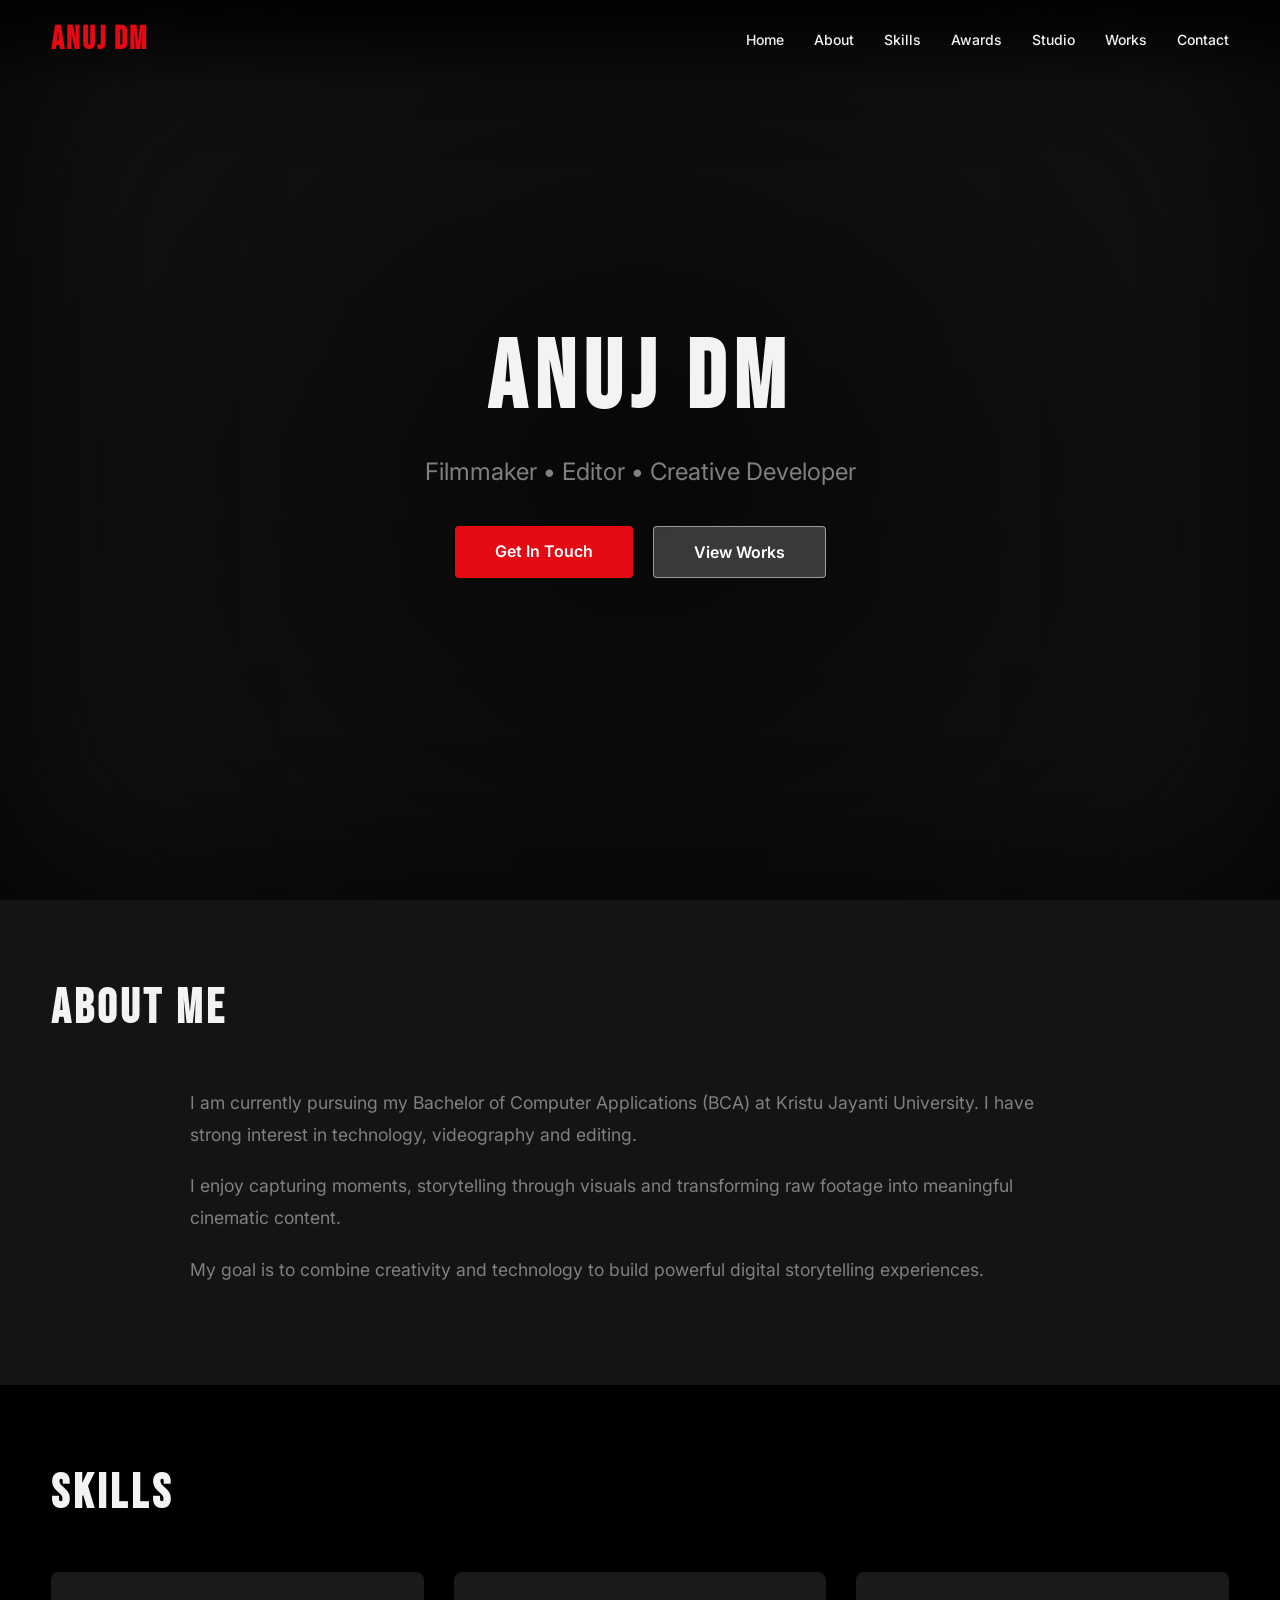
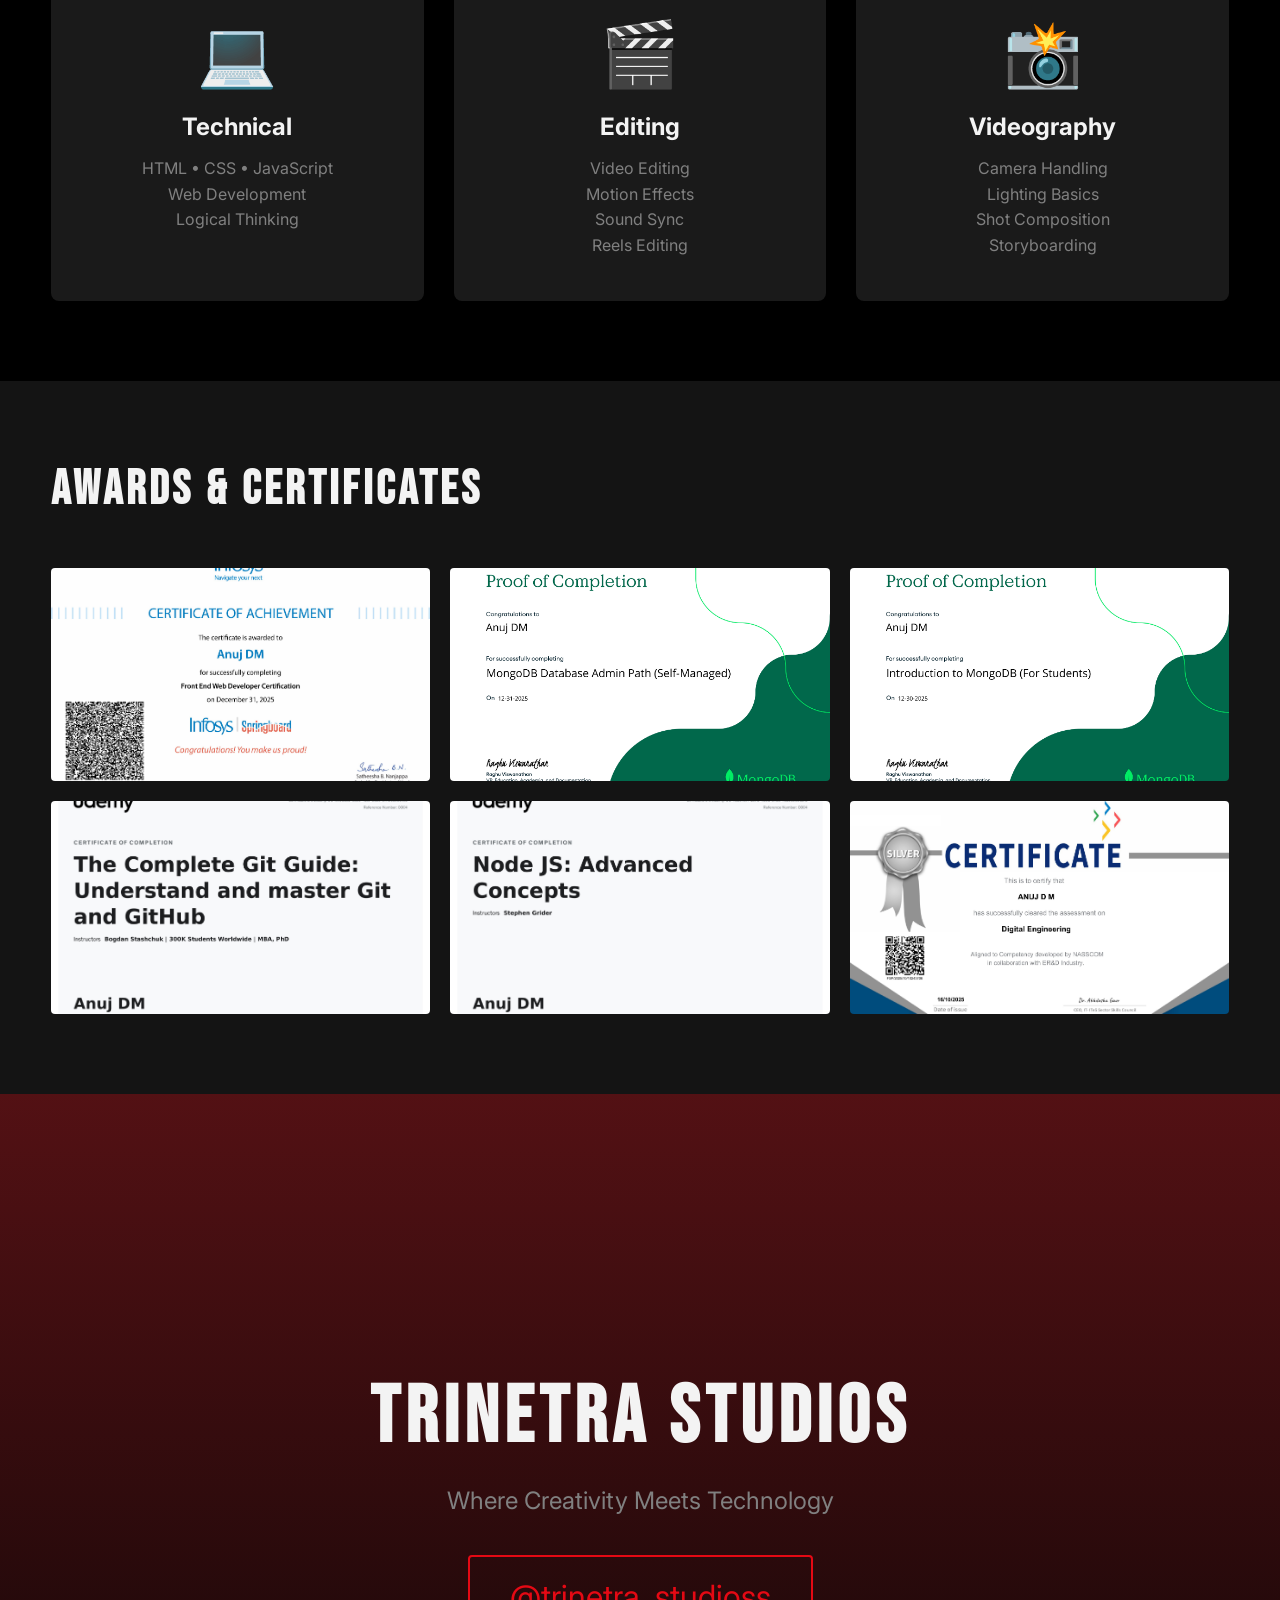
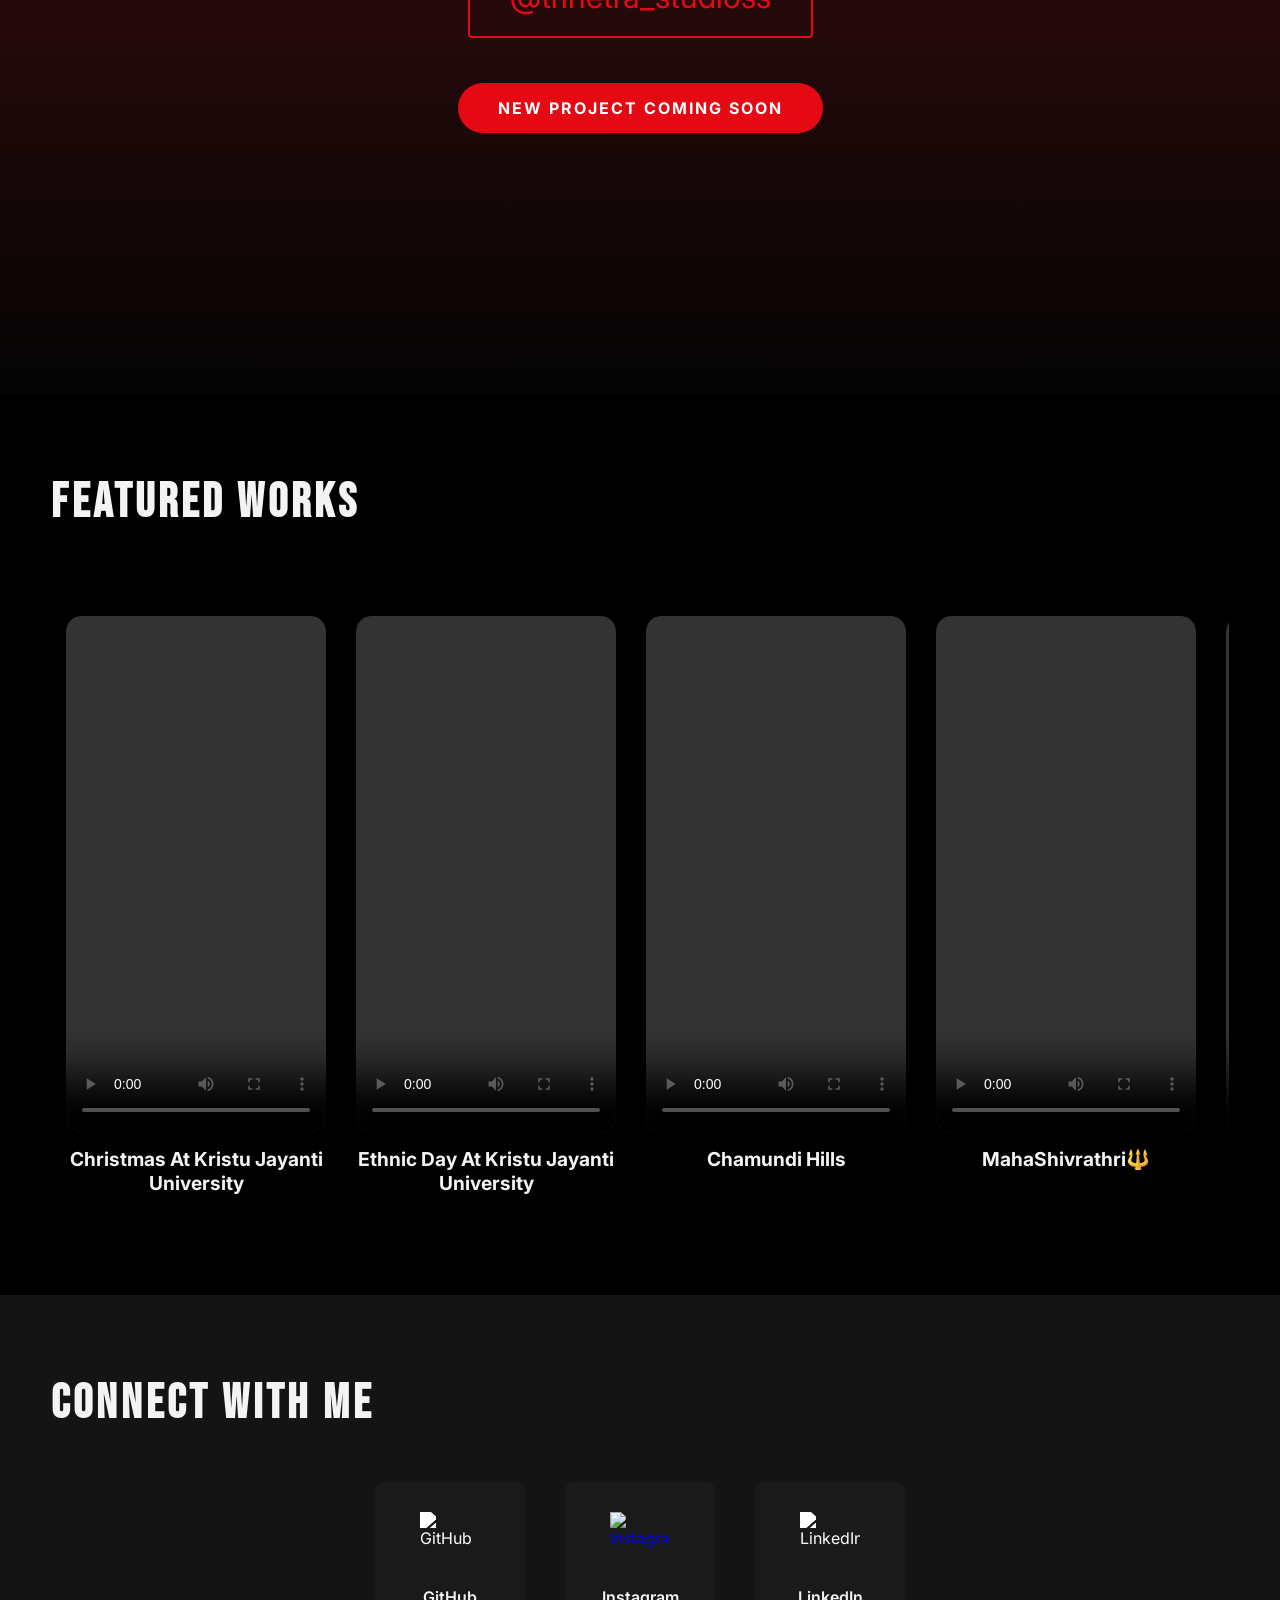
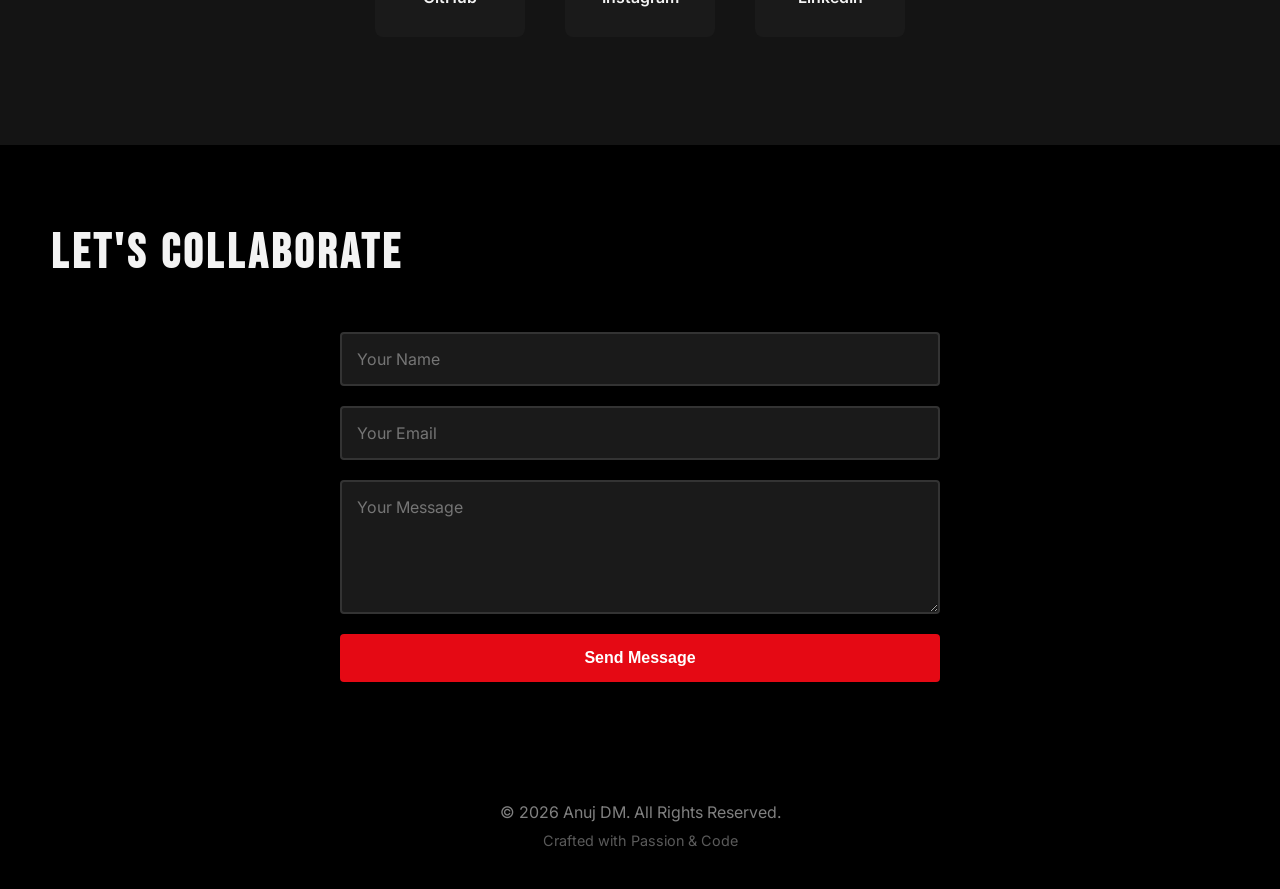
==== index.html @ eae802f0 "Prepare portfolio for Render deployment" ====
<!DOCTYPE html>
<html lang="en">
<head>
    <meta charset="UTF-8">
    <meta name="viewport" content="width=device-width, initial-scale=1.0">
    <title>Anuj DM | Filmmaker</title>
    <link rel="stylesheet" href="style.css">
    <link href="https://fonts.googleapis.com/css2?family=Bebas+Neue&family=Inter:wght@300;400;600;700;900&display=swap" rel="stylesheet">
</head>
<body>

<!-- CINEMATIC LOADER -->
<div class="loader" id="loader">
    <div class="loader-logo">ANUJ DM</div>
    <div class="loader-bar">
        <div class="loader-progress"></div>
    </div>
</div>

<!-- SCROLL PROGRESS -->
<div class="scroll-progress" id="scrollProgress"></div>

<!-- NAVBAR -->
<nav class="navbar">
    <div class="nav-brand">ANUJ DM</div>
    <div class="nav-links">
        <a href="#home">Home</a>
        <a href="#about">About</a>
        <a href="#skills">Skills</a>
        <a href="#certificates">Awards</a>
        <a href="#studio">Studio</a>
        <a href="#featured">Works</a>
        <a href="#contact">Contact</a>
    </div>
</nav>

<!-- HERO SECTION -->
<section id="home" class="hero">
    <div class="hero-overlay"></div>
    <div class="vignette"></div>
    <div class="parallax-layer layer-1"></div>
    <div class="parallax-layer layer-2"></div>
    <div class="parallax-layer layer-3"></div>
    <div class="hero-content">
        <h1 class="hero-title glitch" data-text="ANUJ DM">ANUJ DM</h1>
        <p class="hero-subtitle">Filmmaker • Editor • Creative Developer</p>
        <div class="hero-buttons">
            <a href="#contact" class="btn-primary">Get In Touch</a>
            <a href="#featured" class="btn-secondary">View Works</a>
        </div>
    </div>
</section>

<!-- ABOUT SECTION -->
<section id="about" class="section">
    <div class="container">
        <h2 class="section-title">About Me</h2>
        <div class="about-content">
            <p>I am currently pursuing my Bachelor of Computer Applications (BCA) at Kristu Jayanti University. I have strong interest in technology, videography and editing.</p>
            <p>I enjoy capturing moments, storytelling through visuals and transforming raw footage into meaningful cinematic content.</p>
            <p>My goal is to combine creativity and technology to build powerful digital storytelling experiences.</p>
        </div>
    </div>
</section>

<!-- SKILLS SECTION -->
<section id="skills" class="section section-dark">
    <div class="container">
        <h2 class="section-title">Skills</h2>
        <div class="skills-grid">
            <div class="skill-card">
                <div class="skill-icon">💻</div>
                <h3>Technical</h3>
                <p>HTML • CSS • JavaScript<br>Web Development<br>Logical Thinking</p>
            </div>
            <div class="skill-card">
                <div class="skill-icon">🎬</div>
                <h3>Editing</h3>
                <p>Video Editing<br>Motion Effects<br>Sound Sync<br>Reels Editing</p>
            </div>
            <div class="skill-card">
                <div class="skill-icon">📸</div>
                <h3>Videography</h3>
                <p>Camera Handling<br>Lighting Basics<br>Shot Composition<br>Storyboarding</p>
            </div>
        </div>
    </div>
</section>

<!-- CERTIFICATES SECTION -->
<section id="certificates" class="section">
    <div class="container">
        <h2 class="section-title">Awards & Certificates</h2>
        <div class="cert-grid">
            <div class="cert-card" onclick="openModal(0)">
                <img src="images/1-800549af-7f01-4298-87d3-6cfd0c6c1317.jpg" alt="Certificate 1">
                <div class="cert-overlay">
                    <span class="view-btn">VIEW</span>
                </div>
            </div>
            <div class="cert-card" onclick="openModal(1)">
                <img src="images/anuj-dm-3d51f6b2-e61c-4915-b4f9-0e24c8084e2e-certificate.jpg" alt="Certificate 2">
                <div class="cert-overlay">
                    <span class="view-btn">VIEW</span>
                </div>
            </div>
            <div class="cert-card" onclick="openModal(2)">
                <img src="images/anuj-dm-a8cb24fd-8176-4af7-bf3b-77c715354000-certificate (1).jpg" alt="Certificate 3">
                <div class="cert-overlay">
                    <span class="view-btn">VIEW</span>
                </div>
            </div>
            <div class="cert-card" onclick="openModal(3)">
                <img src="images/UC-1d1902c0-cde0-48bf-9a6c-017805e86f05 (1).jpg" alt="Certificate 4">
                <div class="cert-overlay">
                    <span class="view-btn">VIEW</span>
                </div>
            </div>
            <div class="cert-card" onclick="openModal(4)">
                <img src="images/UC-4d5040f7-2673-4808-a48b-7dd9c909a8fd (1).jpg" alt="Certificate 5">
                <div class="cert-overlay">
                    <span class="view-btn">VIEW</span>
                </div>
            </div>
            <div class="cert-card" onclick="openModal(5)">
                <img src="images/ANUJ+D+M_152118534-images-0.jpg" alt="Certificate 6">
                <div class="cert-overlay">
                    <span class="view-btn">VIEW</span>
                </div>
            </div>
        </div>
    </div>
</section>

<!-- MODAL -->
<div id="certModal" class="modal" onclick="closeModal()">
    <span class="modal-close">&times;</span>
    <img id="modalImage" class="modal-content">
</div>

<!-- STUDIO SECTION -->
<section id="studio" class="studio-section">
    <div class="studio-content">
        <h2 class="studio-title">TRINETRA STUDIOS</h2>
        <p class="studio-tagline">Where Creativity Meets Technology</p>
        <a href="https://instagram.com/trinetra_studioss" target="_blank" class="studio-link">
            @trinetra_studioss
        </a>
        <div class="coming-soon">
            <span class="soon-badge">NEW PROJECT COMING SOON</span>
        </div>
    </div>
</section>

<!-- FEATURED WORKS -->
<section id="featured" class="section section-dark">
    <div class="container">
        <h2 class="section-title">Featured Works</h2>
        <div class="video-grid">
            <div class="video-card">
                <div class="video-wrapper">
                    <video controls>
                        <source src="videos/moments.of.kju-11-12-2025-0001.mp4" type="video/mp4">
                    </video>
                </div>
                <h3>Christmas At Kristu Jayanti University</h3>
            </div>
            <div class="video-card">
                <div class="video-wrapper">
                    <video controls>
                        <source src="videos/VID_20251019132640.mp4" type="video/mp4">
                    </video>
                </div>
                <h3>Ethnic Day  At Kristu Jayanti University</h3>
            </div>
            <div class="video-card">
                <div class="video-wrapper">
                    <video controls>
                        <source src="videos/lv_0_20260125135123.mp4" type="video/mp4">
                    </video>
                </div>
                <h3>Chamundi Hills </h3>
            </div>
            <div class="video-card">
                <div class="video-wrapper">
                    <video controls>
                        <source src="videos/lv_0_20260215205932.mp4" type="video/mp4">
                    </video>
                </div>
                <h3>MahaShivrathri🔱</h3>
            </div>
            <div class="video-card">
                <div class="video-wrapper">
                    <video controls>
                        <source src="videos/lv_0_20260128174755.mp4" type="video/mp4">
                    </video>
                </div>
                <h3>Mysuru Palace</h3>
            </div>
        </div>
    </div>
</section>

<!-- SOCIAL SECTION -->
<section class="section">
    <div class="container">
        <h2 class="section-title">Connect With Me</h2>
        <div class="social-grid">
            <a href="https://github.com/anujdm12" target="_blank" class="social-item">
                <img src="https://cdn-icons-png.flaticon.com/512/733/733553.png" alt="GitHub">
                <span>GitHub</span>
            </a>
            <a href="https://instagram.com/anujj_dm" target="_blank" class="social-item">
                <img src="https://cdn-icons-png.flaticon.com/512/2111/2111463.png" alt="Instagram">
                <span>Instagram</span>
            </a>
            <a href="https://linkedin.com" target="_blank" class="social-item">
                <img src="https://cdn-icons-png.flaticon.com/512/174/174857.png" alt="LinkedIn">
                <span>LinkedIn</span>
            </a>
        </div>
    </div>
</section>

<!-- CONTACT SECTION -->
<section id="contact" class="section section-dark">
    <div class="container">
        <h2 class="section-title">Let's Collaborate</h2>
        <form id="contactForm" class="contact-form">
            <input type="text" id="name" placeholder="Your Name" required>
            <input type="email" id="email" placeholder="Your Email" required>
            <textarea id="message" placeholder="Your Message" rows="5" required></textarea>
            <button type="submit" class="btn-submit">Send Message</button>
        </form>
    </div>
</section>

<!-- SUCCESS MODAL -->
<div id="successModal" class="success-modal">
    <div class="success-content">
        <h2>✓ Message Sent</h2>
        <p>Thank you for reaching out!<br>I'll get back to you soon.</p>
        <button onclick="closeSuccess()" class="btn-close">Close</button>
    </div>
</div>

<!-- FOOTER -->
<footer class="footer">
    <p>© 2026 Anuj DM. All Rights Reserved.</p>
    <p class="footer-sub">Crafted with Passion & Code</p>
</footer>

<script src="script.js"></script>
</body>
</html>
---- style.css ----
/* ==================== NETFLIX THEME ==================== */

* {
    margin: 0;
    padding: 0;
    box-sizing: border-box;
}

:root {
    --netflix-black: #141414;
    --netflix-red: #E50914;
    --netflix-dark: #000000;
    --netflix-gray: #808080;
    --netflix-light: #f3f3f3;
}

body {
    font-family: 'Inter', sans-serif;
    background: var(--netflix-black);
    color: var(--netflix-light);
    overflow-x: hidden;
}

html {
    scroll-behavior: smooth;
}

/* ==================== NAVBAR ==================== */
.navbar {
    position: fixed;
    top: 0;
    width: 100%;
    padding: 20px 4%;
    display: flex;
    justify-content: space-between;
    align-items: center;
    background: linear-gradient(180deg, rgba(0,0,0,0.7) 10%, rgba(0,0,0,0));
    z-index: 999;
    transition: background 0.3s;
}

.navbar.scrolled {
    background: var(--netflix-black);
}

.nav-brand {
    font-family: 'Bebas Neue', cursive;
    font-size: 2rem;
    color: var(--netflix-red);
    font-weight: bold;
    letter-spacing: 2px;
}

.nav-links {
    display: flex;
    gap: 30px;
}

.nav-links a {
    color: var(--netflix-light);
    text-decoration: none;
    font-size: 14px;
    font-weight: 500;
    transition: color 0.3s;
}

.nav-links a:hover {
    color: var(--netflix-red);
}

/* ==================== HERO ==================== */
.hero {
    height: 100vh;
    display: flex;
    align-items: center;
    justify-content: center;
    background: linear-gradient(rgba(0,0,0,0.5), rgba(0,0,0,0.8)),
                url('data:image/svg+xml,<svg xmlns="http://www.w3.org/2000/svg" width="100" height="100"><rect fill="%23141414" width="100" height="100"/></svg>');
    position: relative;
}

.hero-overlay {
    position: absolute;
    inset: 0;
    background: radial-gradient(circle at center, transparent 0%, var(--netflix-black) 100%);
}

.hero-content {
    text-align: center;
    z-index: 10;
    animation: fadeInUp 1s ease;
}

@keyframes fadeInUp {
    from {
        opacity: 0;
        transform: translateY(30px);
    }
    to {
        opacity: 1;
        transform: translateY(0);
    }
}

.hero-title {
    font-family: 'Bebas Neue', cursive;
    font-size: 6rem;
    letter-spacing: 8px;
    margin-bottom: 20px;
    color: var(--netflix-light);
}

.hero-subtitle {
    font-size: 1.5rem;
    color: var(--netflix-gray);
    margin-bottom: 40px;
}

.hero-buttons {
    display: flex;
    gap: 20px;
    justify-content: center;
}

.btn-primary, .btn-secondary {
    padding: 15px 40px;
    font-size: 1rem;
    font-weight: 600;
    text-decoration: none;
    border-radius: 4px;
    transition: all 0.3s;
}

.btn-primary {
    background: var(--netflix-red);
    color: white;
}

.btn-primary:hover {
    background: #f40612;
    transform: scale(1.05);
}

.btn-secondary {
    background: rgba(255,255,255,0.2);
    color: white;
    border: 1px solid rgba(255,255,255,0.5);
}

.btn-secondary:hover {
    background: rgba(255,255,255,0.3);
}

/* ==================== SECTIONS ==================== */
.section {
    padding: 80px 4%;
    min-height: 50vh;
}

.section-dark {
    background: var(--netflix-dark);
}

.container {
    max-width: 1400px;
    margin: 0 auto;
}

.section-title {
    font-family: 'Bebas Neue', cursive;
    font-size: 3rem;
    letter-spacing: 4px;
    margin-bottom: 50px;
    color: var(--netflix-light);
}

/* ==================== ABOUT ==================== */
.about-content {
    max-width: 900px;
    margin: 0 auto;
    line-height: 1.8;
}

.about-content p {
    font-size: 1.1rem;
    color: var(--netflix-gray);
    margin-bottom: 20px;
}

/* ==================== SKILLS ==================== */
.skills-grid {
    display: grid;
    grid-template-columns: repeat(auto-fit, minmax(300px, 1fr));
    gap: 30px;
}

.skill-card {
    background: #1a1a1a;
    padding: 40px;
    border-radius: 8px;
    text-align: center;
    transition: all 0.3s;
    border: 2px solid transparent;
}

.skill-card:hover {
    border-color: var(--netflix-red);
    transform: scale(1.05);
}

.skill-icon {
    font-size: 4rem;
    margin-bottom: 20px;
}

.skill-card h3 {
    font-size: 1.5rem;
    margin-bottom: 15px;
    color: var(--netflix-light);
}

.skill-card p {
    color: var(--netflix-gray);
    line-height: 1.6;
}

/* ==================== CERTIFICATES ==================== */
.cert-grid {
    display: grid;
    grid-template-columns: repeat(auto-fill, minmax(300px, 1fr));
    gap: 20px;
}

.cert-card {
    position: relative;
    overflow: hidden;
    border-radius: 4px;
    cursor: pointer;
    aspect-ratio: 16/9;
}

.cert-card img {
    width: 100%;
    height: 100%;
    object-fit: cover;
    transition: transform 0.3s;
}

.cert-overlay {
    position: absolute;
    inset: 0;
    background: rgba(0,0,0,0.7);
    display: flex;
    align-items: center;
    justify-content: center;
    opacity: 0;
    transition: opacity 0.3s;
}

.cert-card:hover .cert-overlay {
    opacity: 1;
}

.cert-card:hover img {
    transform: scale(1.1);
}

.view-btn {
    padding: 12px 30px;
    background: var(--netflix-red);
    color: white;
    font-weight: 600;
    border-radius: 4px;
}

/* ==================== MODAL ==================== */
.modal {
    display: none;
    position: fixed;
    z-index: 1000;
    left: 0;
    top: 0;
    width: 100%;
    height: 100%;
    background: rgba(0,0,0,0.95);
    align-items: center;
    justify-content: center;
}

.modal.show {
    display: flex;
}

.modal-content {
    max-width: 90%;
    max-height: 90%;
    border-radius: 8px;
}

.modal-close {
    position: absolute;
    top: 20px;
    right: 40px;
    color: white;
    font-size: 3rem;
    font-weight: bold;
    cursor: pointer;
    transition: color 0.3s;
}

.modal-close:hover {
    color: var(--netflix-red);
}

/* ==================== STUDIO ==================== */
.studio-section {
    min-height: 100vh;
    display: flex;
    align-items: center;
    justify-content: center;
    background: linear-gradient(rgba(229,9,20,0.3), rgba(0,0,0,0.8)),
                var(--netflix-black);
    text-align: center;
    padding: 80px 4%;
}

.studio-title {
    font-family: 'Bebas Neue', cursive;
    font-size: 5rem;
    letter-spacing: 6px;
    margin-bottom: 20px;
    color: var(--netflix-light);
}

.studio-tagline {
    font-size: 1.5rem;
    color: var(--netflix-gray);
    margin-bottom: 40px;
}

.studio-link {
    display: inline-block;
    font-size: 2rem;
    color: var(--netflix-red);
    text-decoration: none;
    padding: 20px 40px;
    border: 2px solid var(--netflix-red);
    border-radius: 4px;
    transition: all 0.3s;
}

.studio-link:hover {
    background: var(--netflix-red);
    color: white;
}

.coming-soon {
    margin-top: 60px;
}

.soon-badge {
    padding: 15px 40px;
    background: var(--netflix-red);
    color: white;
    font-weight: bold;
    letter-spacing: 2px;
    border-radius: 30px;
}

/* ==================== VIDEOS ==================== */
.video-grid {
    display: flex;
    justify-content: flex-start;
    flex-wrap: nowrap;
    gap: 0;
    overflow-x: auto;
    overflow-y: hidden;
    padding: 20px 0;
}

.video-grid::-webkit-scrollbar {
    height: 8px;
}

.video-grid::-webkit-scrollbar-track {
    background: #1a1a1a;
    border-radius: 4px;
}

.video-grid::-webkit-scrollbar-thumb {
    background: var(--netflix-red);
    border-radius: 4px;
}

.video-grid::-webkit-scrollbar-thumb:hover {
    background: #f40612;
}

.video-card {
    display: flex;
    flex-direction: column;
    align-items: center;
}

.video-wrapper {
    position: relative;
    width: 260px;
    padding-bottom: 177.78%; /* 9:16 portrait ratio */
    background: #000;
    border-radius: 15px;
    overflow: hidden;
    margin: 15px;
}

.video-card video {
    position: absolute;
    top: 0;
    left: 0;
    width: 100%;
    height: 100%;
    border-radius: 15px;
    object-fit: cover;
}

.video-card h3 {
    font-size: 1.2rem;
    color: var(--netflix-light);
    text-align: center;
}

/* ==================== SOCIAL ==================== */
.social-grid {
    display: flex;
    justify-content: center;
    gap: 40px;
    flex-wrap: wrap;
}

.social-item {
    display: flex;
    flex-direction: column;
    align-items: center;
    gap: 15px;
    padding: 30px;
    background: #1a1a1a;
    border-radius: 8px;
    text-decoration: none;
    transition: all 0.3s;
    min-width: 150px;
}

.social-item:hover {
    transform: translateY(-5px);
    background: var(--netflix-red);
}

.social-item img {
    width: 60px;
    height: 60px;
}

.social-item:nth-child(1) img,
.social-item:nth-child(3) img {
    filter: brightness(0) invert(1);
}

.social-item:nth-child(2) img {
    /* Instagram - no filter for colorful logo */
    filter: none;
}

.social-item span {
    color: var(--netflix-light);
    font-weight: 600;
}

/* ==================== CONTACT ==================== */
.contact-form {
    max-width: 600px;
    margin: 0 auto;
    display: flex;
    flex-direction: column;
    gap: 20px;
}

.contact-form input,
.contact-form textarea {
    padding: 15px;
    background: #1a1a1a;
    border: 2px solid #333;
    color: white;
    font-size: 1rem;
    border-radius: 4px;
    font-family: 'Inter', sans-serif;
}

.contact-form input:focus,
.contact-form textarea:focus {
    outline: none;
    border-color: var(--netflix-red);
}

.btn-submit {
    padding: 15px;
    background: var(--netflix-red);
    color: white;
    font-size: 1rem;
    font-weight: 600;
    border: none;
    border-radius: 4px;
    cursor: pointer;
    transition: all 0.3s;
}

.btn-submit:hover {
    background: #f40612;
    transform: scale(1.02);
}

/* ==================== SUCCESS MODAL ==================== */
.success-modal {
    display: none;
    position: fixed;
    z-index: 1001;
    inset: 0;
    background: rgba(0,0,0,0.9);
    align-items: center;
    justify-content: center;
}

.success-modal.show {
    display: flex;
}

.success-content {
    background: #1a1a1a;
    padding: 50px;
    border-radius: 8px;
    text-align: center;
    border: 2px solid var(--netflix-red);
}

.success-content h2 {
    font-size: 2rem;
    color: var(--netflix-red);
    margin-bottom: 20px;
}

.success-content p {
    color: var(--netflix-gray);
    margin-bottom: 30px;
    line-height: 1.6;
}

.btn-close {
    padding: 12px 40px;
    background: var(--netflix-red);
    color: white;
    border: none;
    border-radius: 4px;
    font-size: 1rem;
    font-weight: 600;
    cursor: pointer;
    transition: all 0.3s;
}

.btn-close:hover {
    background: #f40612;
}

/* ==================== FOOTER ==================== */
.footer {
    padding: 40px 4%;
    text-align: center;
    background: var(--netflix-dark);
    color: var(--netflix-gray);
}

.footer-sub {
    margin-top: 10px;
    font-size: 0.9rem;
    opacity: 0.7;
}

/* ==================== CINEMATIC LOADER ==================== */
.loader {
    position: fixed;
    inset: 0;
    background: var(--netflix-black);
    z-index: 9999;
    display: flex;
    align-items: center;
    justify-content: center;
    flex-direction: column;
    gap: 30px;
    transition: opacity 0.5s, visibility 0.5s;
}

.loader.hidden {
    opacity: 0;
    visibility: hidden;
}

.loader-logo {
    font-family: 'Bebas Neue', cursive;
    font-size: 4rem;
    letter-spacing: 6px;
    color: var(--netflix-red);
    animation: glowPulse 2s ease-in-out infinite;
}

@keyframes glowPulse {
    0%, 100% { text-shadow: 0 0 20px var(--netflix-red); }
    50% { text-shadow: 0 0 40px var(--netflix-red), 0 0 60px var(--netflix-red); }
}

.loader-bar {
    width: 300px;
    height: 4px;
    background: #333;
    border-radius: 2px;
    overflow: hidden;
}

.loader-progress {
    height: 100%;
    background: var(--netflix-red);
    width: 0;
    animation: loadProgress 2s ease-out forwards;
}

@keyframes loadProgress {
    to { width: 100%; }
}

/* ==================== SCROLL TIMELINE ==================== */
.scroll-progress {
    position: fixed;
    top: 0;
    left: 0;
    height: 4px;
    background: var(--netflix-red);
    z-index: 1000;
    transform-origin: left;
    transform: scaleX(0);
}

/* ==================== DEPTH LAYERS ==================== */
.parallax-layer {
    position: absolute;
    width: 100%;
    height: 100%;
    transition: transform 0.5s cubic-bezier(0.25, 0.46, 0.45, 0.94);
}

.layer-1 { z-index: 1; }
.layer-2 { z-index: 2; }
.layer-3 { z-index: 3; }

/* ==================== GLITCH EFFECT (Hero Only) ==================== */
.glitch {
    position: relative;
    animation: glitch-anim 5s infinite;
}

.glitch::before,
.glitch::after {
    content: attr(data-text);
    position: absolute;
    top: 0;
    left: 0;
    width: 100%;
    height: 100%;
    opacity: 0;
}

.glitch::before {
    animation: glitch-before 3s infinite;
    clip-path: polygon(0 0, 100% 0, 100% 45%, 0 45%);
    transform: translate(-2px, -2px);
}

.glitch::after {
    animation: glitch-after 2.5s infinite;
    clip-path: polygon(0 55%, 100% 55%, 100% 100%, 0 100%);
    transform: translate(2px, 2px);
}

@keyframes glitch-anim {
    0%, 90%, 100% { transform: translate(0); }
    92% { transform: translate(-2px, 2px); }
    94% { transform: translate(2px, -2px); }
    96% { transform: translate(-2px, -2px); }
}

@keyframes glitch-before {
    0%, 95%, 100% { opacity: 0; }
    96% { opacity: 0.8; transform: translate(-5px, 0); }
    97% { opacity: 0; }
}

@keyframes glitch-after {
    0%, 93%, 100% { opacity: 0; }
    94% { opacity: 0.8; transform: translate(5px, 0); }
    95% { opacity: 0; }
}

.glitch-text {
    color: var(--netflix-red);
    text-shadow: 
        0 0 10px var(--netflix-red),
        0 0 20px var(--netflix-red),
        0 0 30px var(--netflix-red);
}

/* Cinematic vignette */
.vignette {
    position: absolute;
    inset: 0;
    box-shadow: inset 0 0 200px rgba(0,0,0,0.9);
    pointer-events: none;
}

/* ==================== RESPONSIVE ==================== */
@media (max-width: 768px) {
    .hero-title {
        font-size: 3rem;
    }
    
    .nav-links {
        gap: 15px;
    }
    
    .nav-links a {
        font-size: 12px;
    }
    
    .skills-grid,
    .cert-grid {
        grid-template-columns: 1fr;
    }
    
    .video-grid {
        grid-template-columns: 1fr;
    }
    
    .video-grid {
        grid-template-columns: repeat(auto-fit, minmax(300px, 1fr));
    }
    
    .studio-title {
        font-size: 3rem;
    }
    
    .hero-buttons {
        flex-direction: column;
    }
}
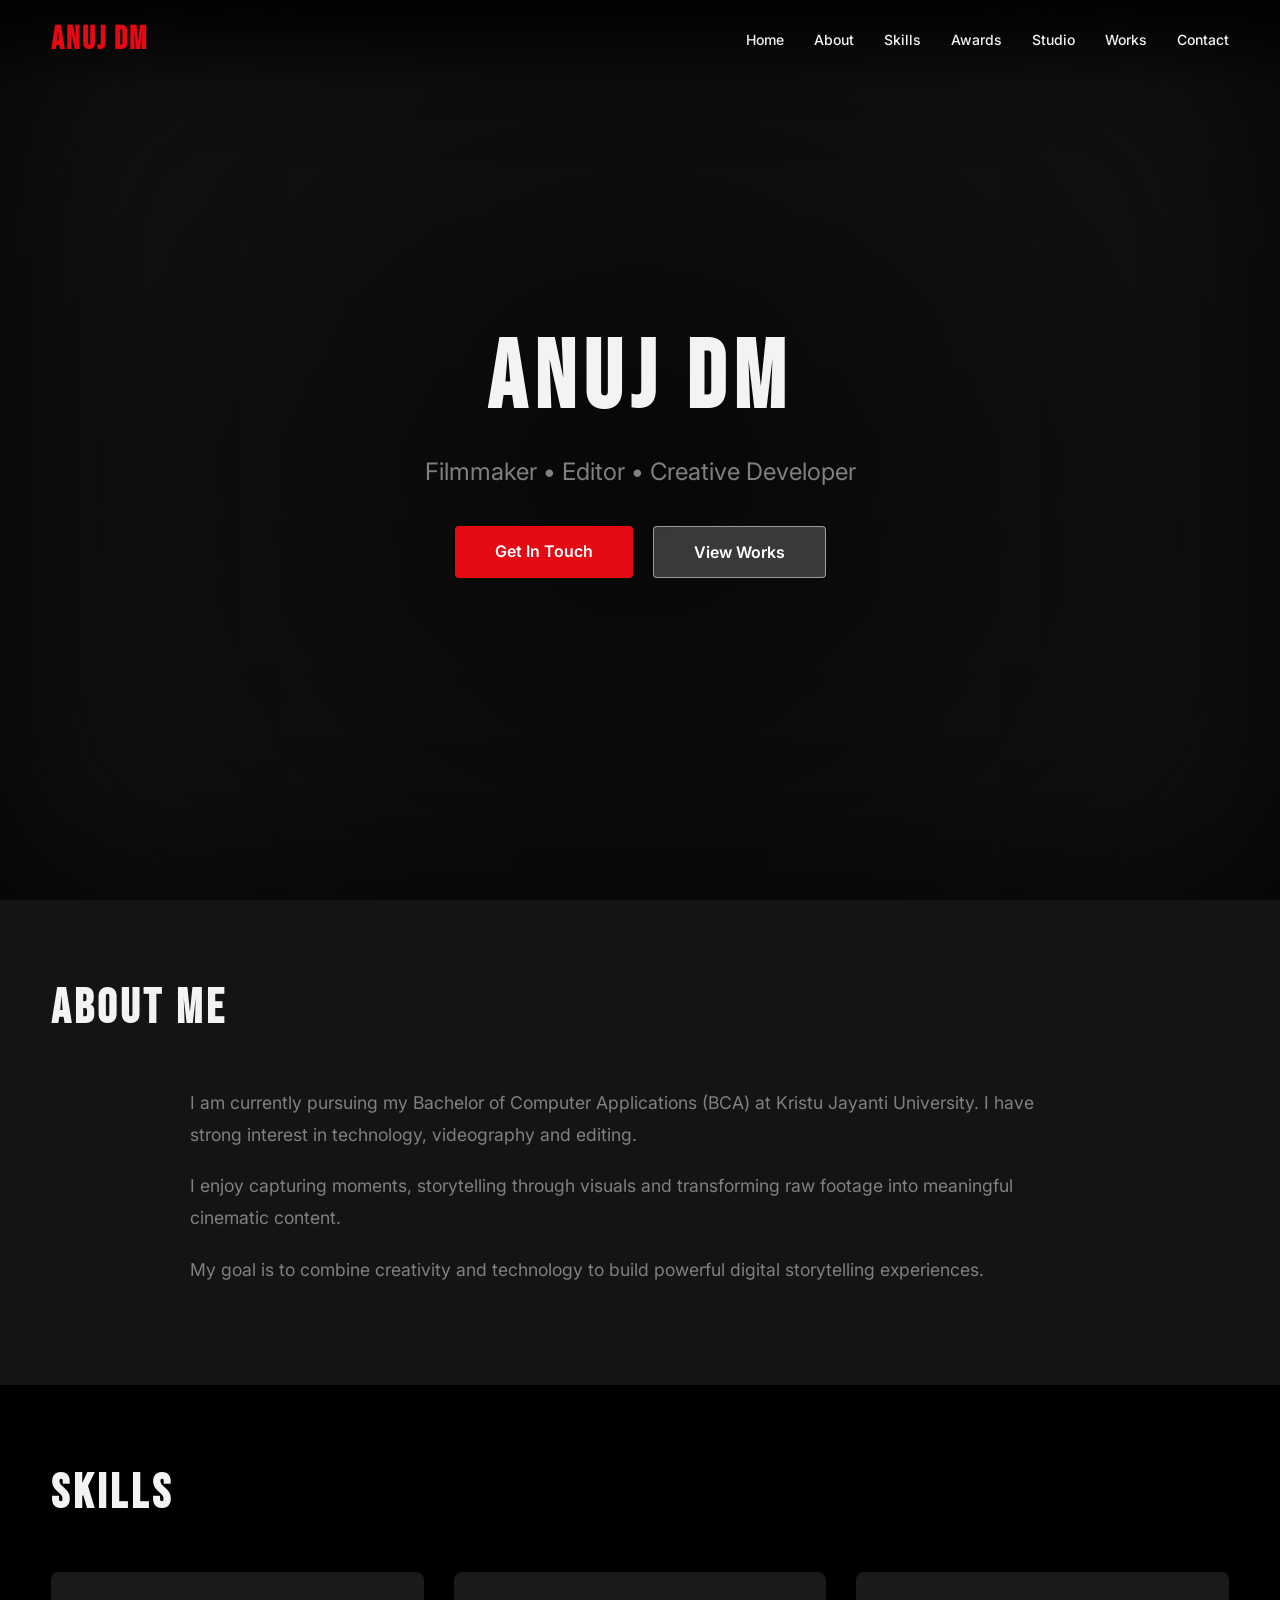
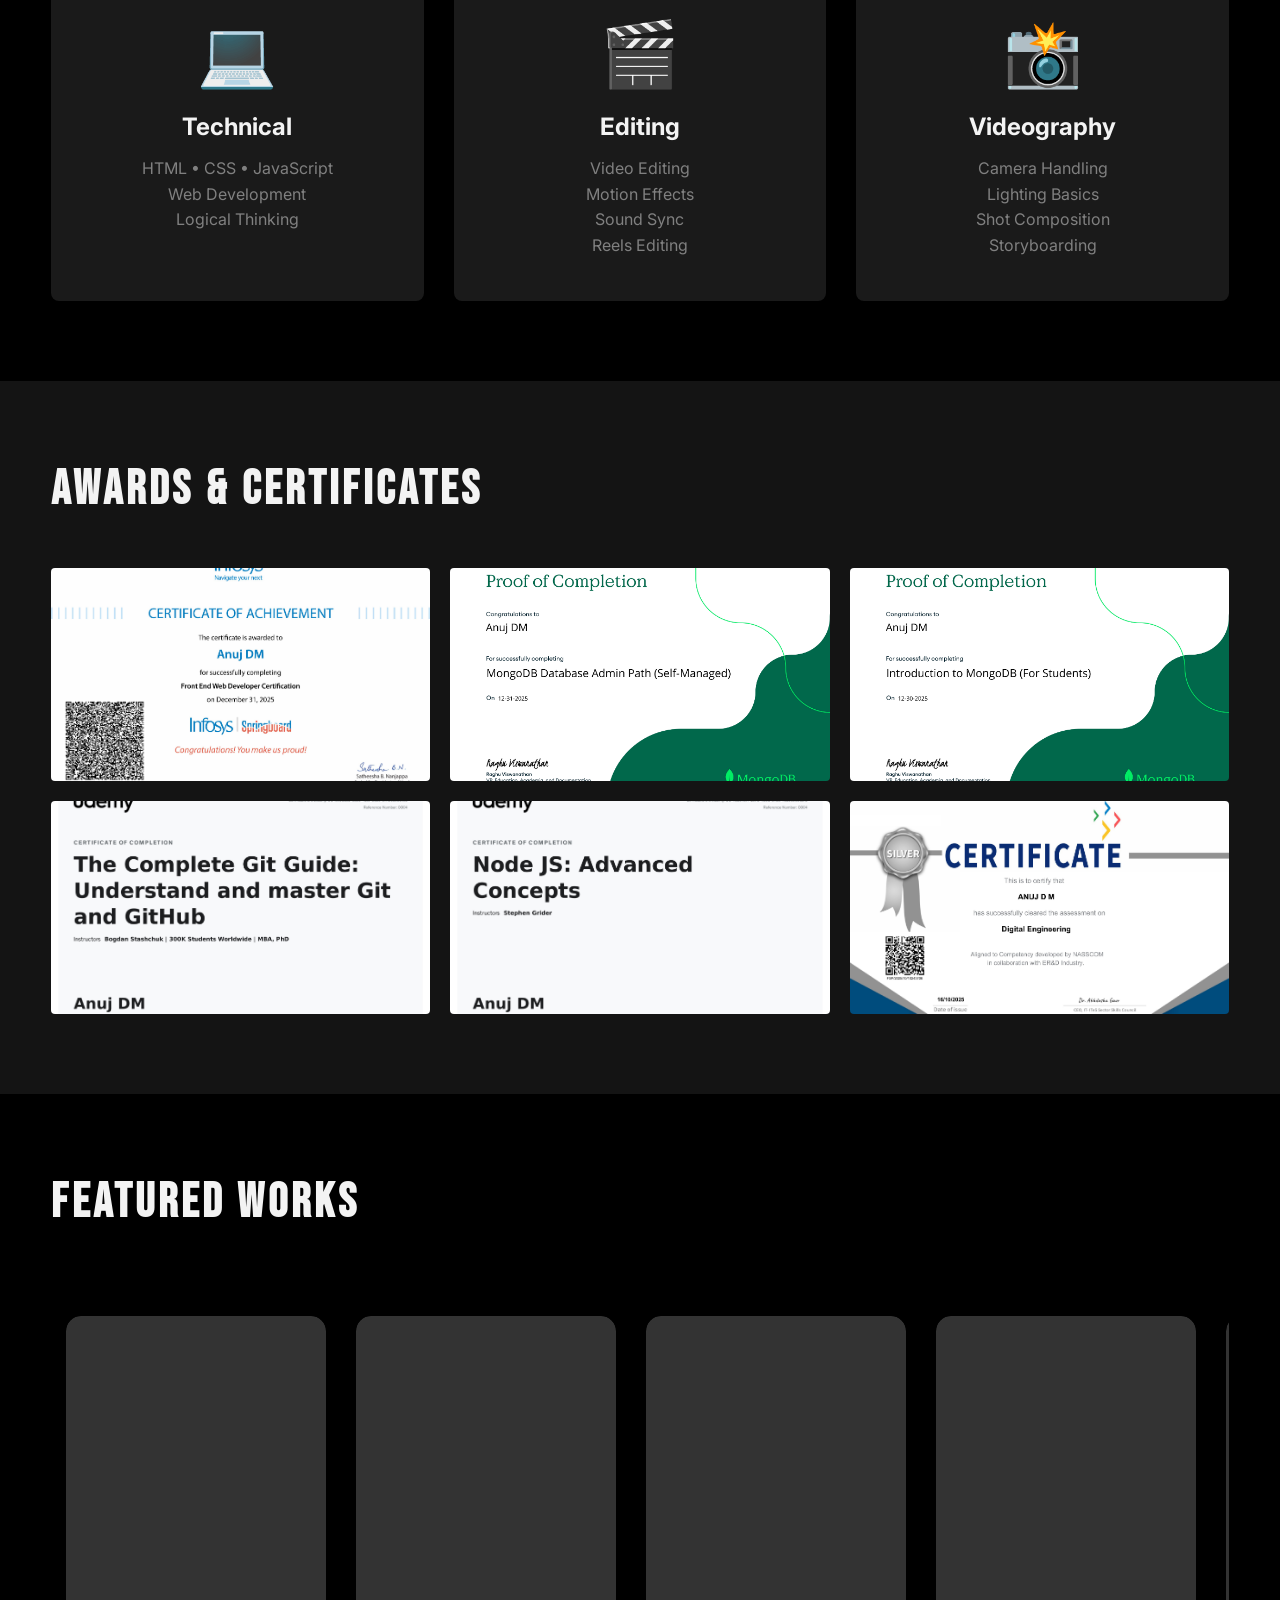
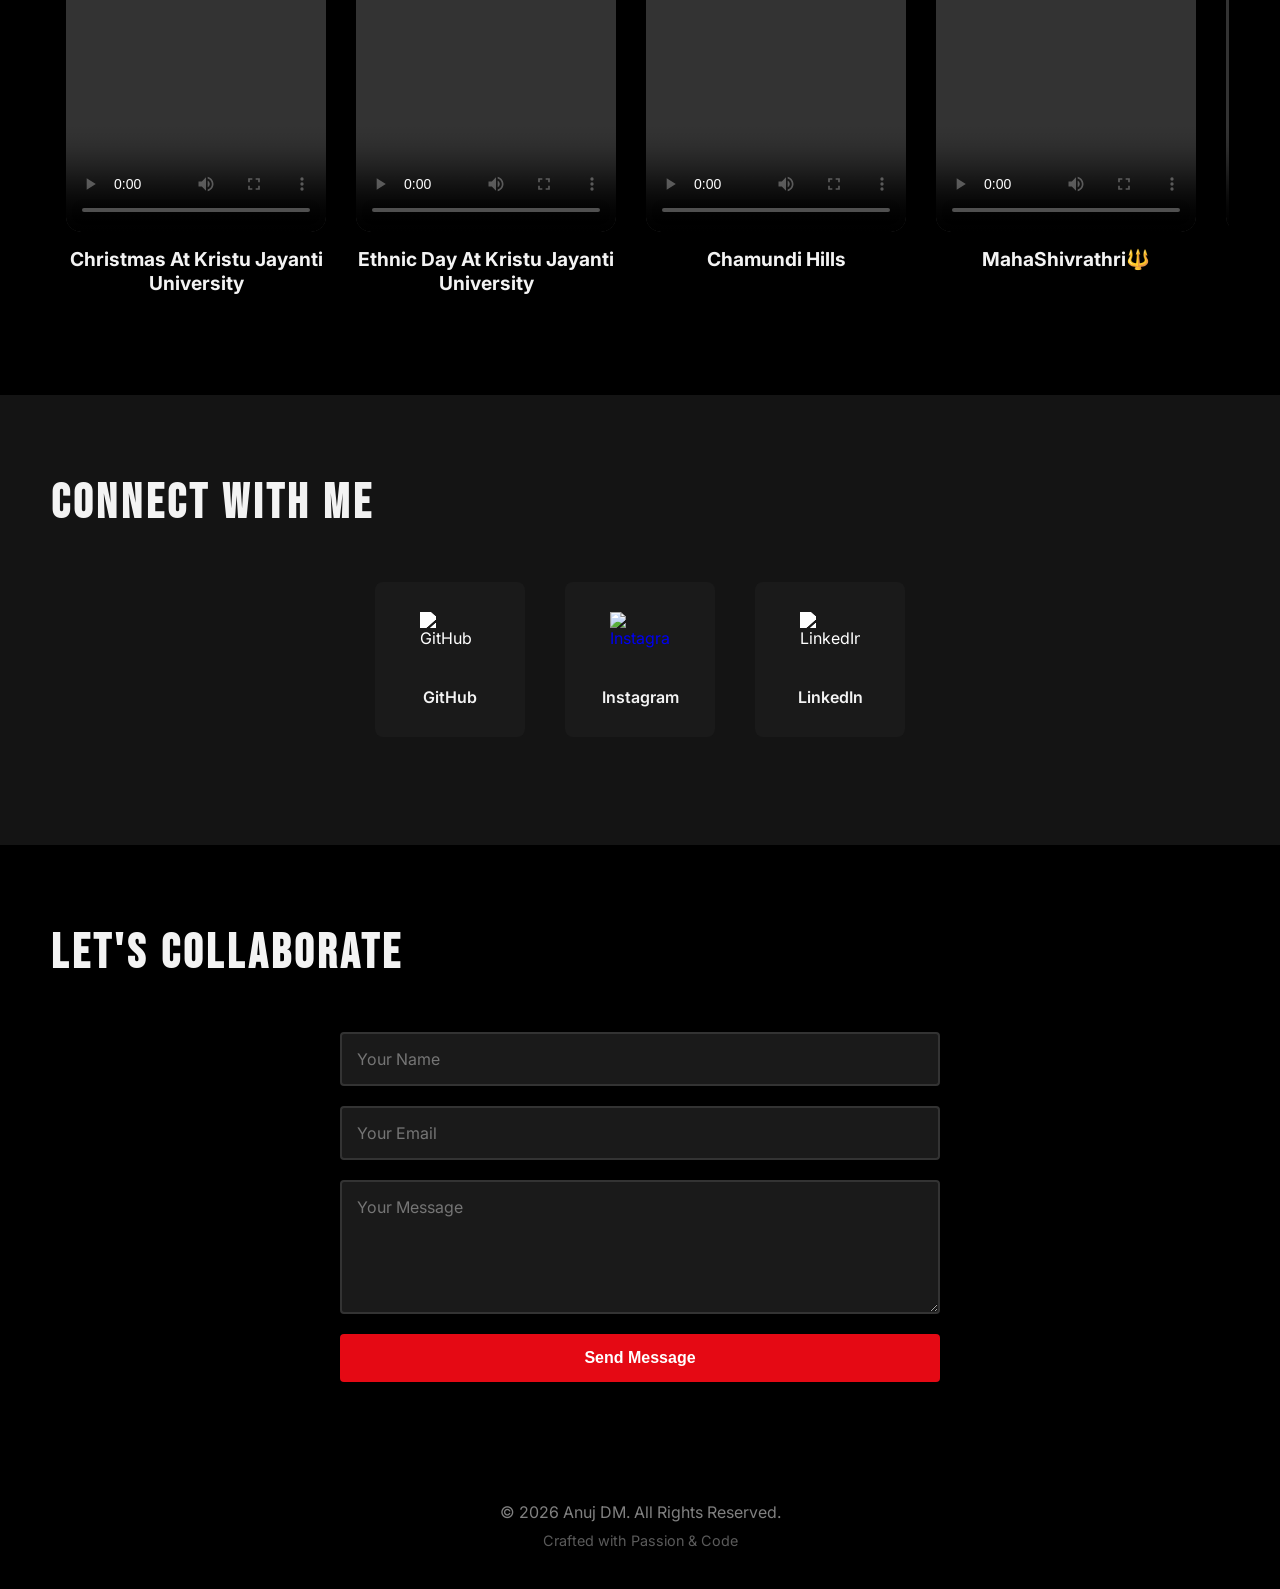
==== commit 36a9241d: "updated html" ====
--- a/index.html
+++ b/index.html
@@ -138,19 +138,6 @@
     <img id="modalImage" class="modal-content">
 </div>
 
-<!-- STUDIO SECTION -->
-<section id="studio" class="studio-section">
-    <div class="studio-content">
-        <h2 class="studio-title">TRINETRA STUDIOS</h2>
-        <p class="studio-tagline">Where Creativity Meets Technology</p>
-        <a href="https://instagram.com/trinetra_studioss" target="_blank" class="studio-link">
-            @trinetra_studioss
-        </a>
-        <div class="coming-soon">
-            <span class="soon-badge">NEW PROJECT COMING SOON</span>
-        </div>
-    </div>
-</section>
 
 <!-- FEATURED WORKS -->
 <section id="featured" class="section section-dark">
